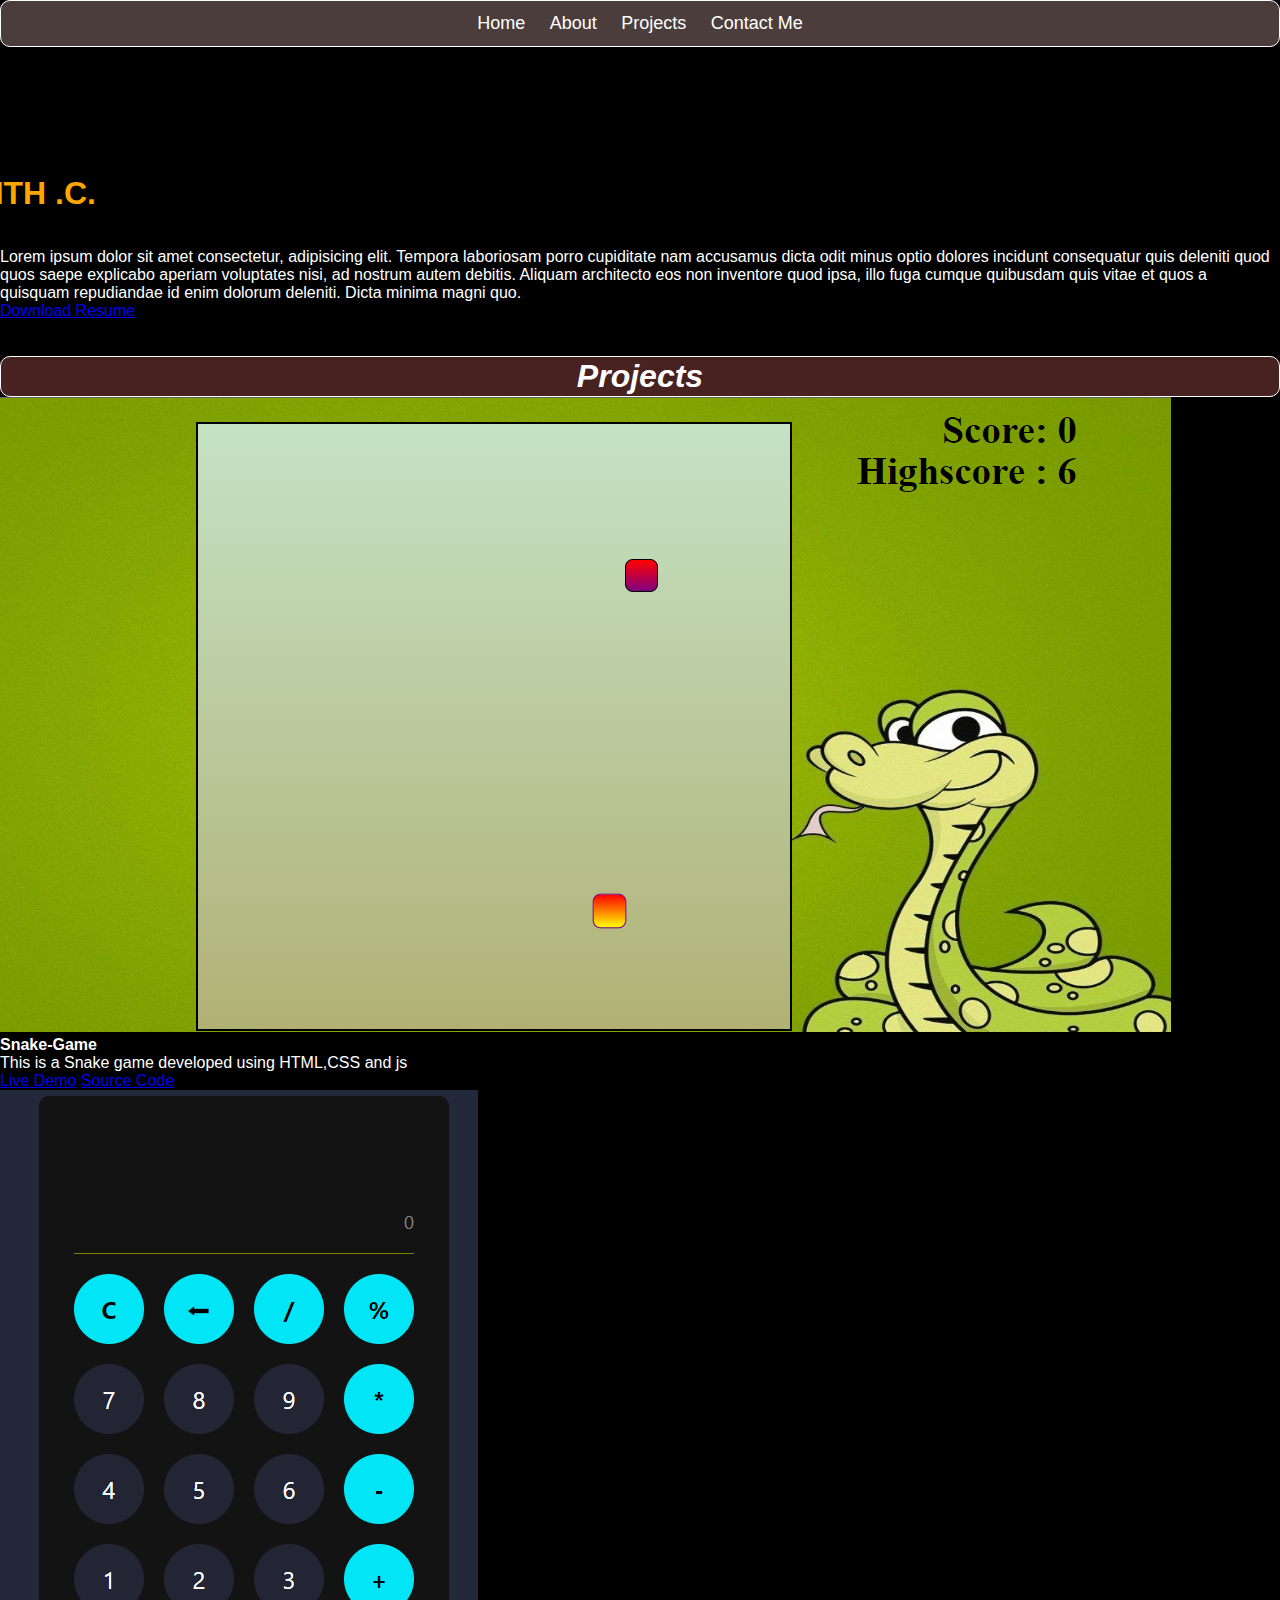
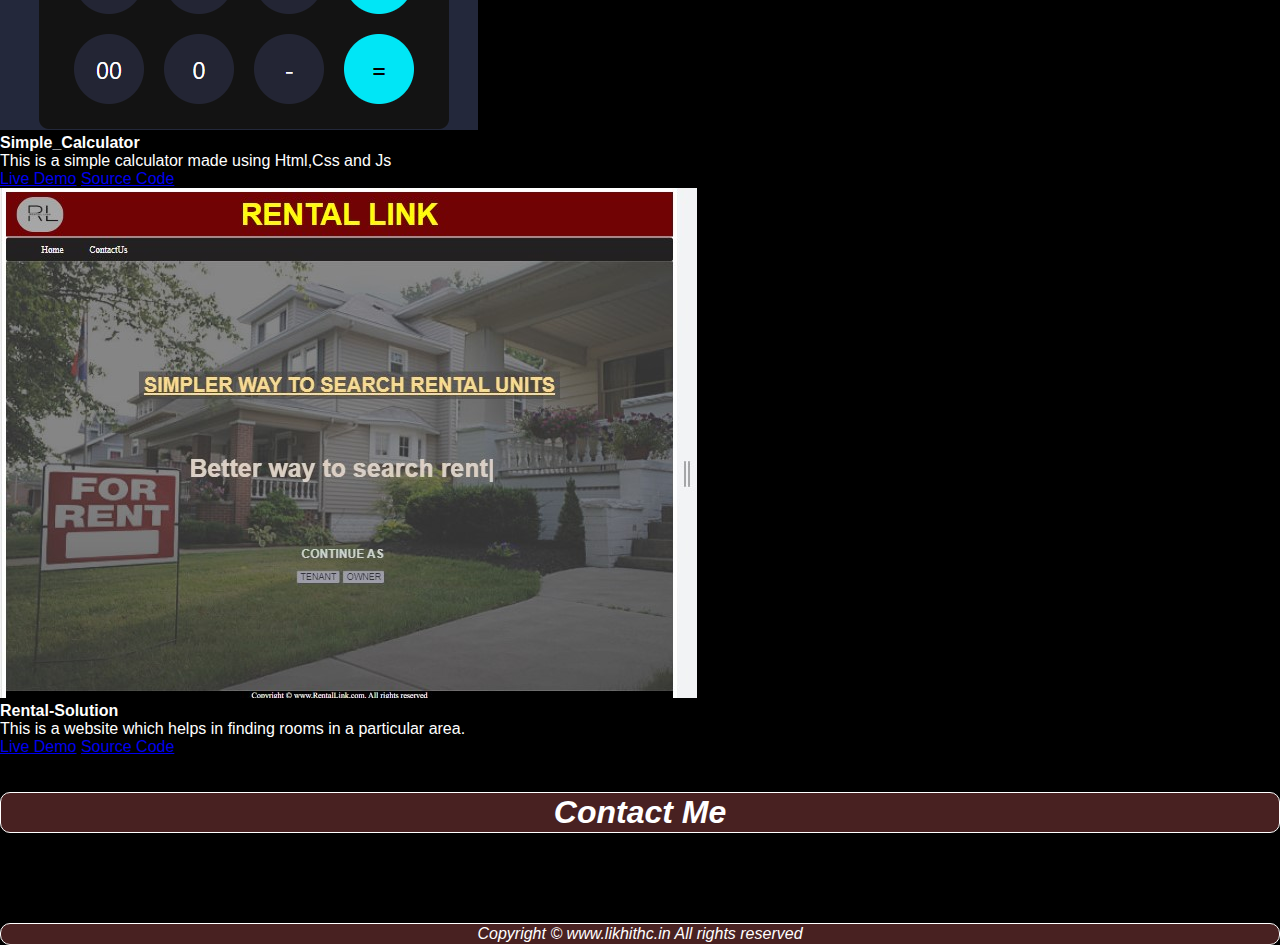
==== index.html @ 1c870bbb "My portfolio website" ====
<!DOCTYPE html>
<html lang="en">
<head>
    <meta charset="UTF-8">
    <meta http-equiv="X-UA-Compatible" content="IE=edge">
    <meta name="viewport" content="width=device-width, initial-scale=1.0">
    <title>LIKHITH.C | WEBSITE</title>
    <link href="https://cdn.jsdelivr.net/npm/bootstrap@5.3.0-alpha3/dist/css/bootstrap.min.css" rel="stylesheet" integrity="sha384-KK94CHFLLe+nY2dmCWGMq91rCGa5gtU4mk92HdvYe+M/SXH301p5ILy+dN9+nJOZ" crossorigin="anonymous">
    <link rel="stylesheet" href="https://cdnjs.cloudflare.com/ajax/libs/font-awesome/6.4.0/css/all.min.css" integrity="sha512-iecdLmaskl7CVkqkXNQ/ZH/XLlvWZOJyj7Yy7tcenmpD1ypASozpmT/E0iPtmFIB46ZmdtAc9eNBvH0H/ZpiBw==" crossorigin="anonymous" referrerpolicy="no-referrer" />
    <link rel="stylesheet" href="index.css">
    </head>
    <header>
    <div id="header" class="container-fluid">
       <nav class="nav ">
                <ul>
                    <li><a href="#">Home</a></li>
                    <li><a href="#about">About</a></li>
                    <li><a href="#projects">Projects</a></li>
                    <li><a href="#contact">Contact Me</a></li>
                </ul>
            </nav>
    </div>
    </header>
    <br>
    <br>    
    <body>
        <div class="row" id="about">
    <div class="container-fluid  col-md-4 col-lg-4 col-sm-4">
        <img class="img-fluid" id="profile-img" src="images/IMG_20230305_190207.jpg" alt="">
    </div>
    <div class="container-fluid  col-md-4 col-lg-4 col-sm-4 float-start" >    
        <h1 id="starting-line"><br><br>LIKHITH .C.<br><span class="auto-type" id="info"></span></h1>
        <br>
        <br>
        <p>Lorem ipsum dolor sit amet consectetur, adipisicing elit. Tempora laboriosam porro cupiditate nam accusamus dicta odit minus optio dolores incidunt consequatur quis deleniti quod quos saepe explicabo aperiam voluptates nisi, ad nostrum autem debitis. Aliquam architecto eos non inventore quod ipsa, illo fuga cumque quibusdam quis vitae et quos a quisquam repudiandae id enim dolorum deleniti. Dicta minima magni quo.</p>

        <a href="data/LIKHITH C resume.pdf" class="btn btn-warning" download>Download Resume</a>
    </div>
    </div>
    <br>
    <br>
    <div class="container-fluid" id="project-head">
        <h1>Projects</h1>
    </div>
    <div class="row" id="projects">
        
        <div class="card col-lg-4 p-2 border border-dark">
            <img class="img-fluid" src="images/Screenshot (134).png" alt="">
            <div class="card-body">
                <h4 class="card-title">Snake-Game</h4>
                <p class="card-text">This is a Snake game developed using HTML,CSS and js</p>
                <a href="https://likkic.github.io/Snake_Game.github.io/" class="btn btn-primary">Live Demo</a>
                <a href="https://github.com/LIKKIC/Snake_Game.github.io" class="btn btn-success float-end">Source Code</a>
            </div>
        </div>
        <div class="card col-lg-4  p-2 border border-dark">
            <img class="img-fluid" src="images/Screenshot (135).png" alt="">
            <div class="card-body">
                <h4 class="card-title">Simple_Calculator</h4>
                <p class="card-text">This is a simple calculator made using Html,Css and Js</p>
                <a href="https://likkic.github.io/SimpleCalculator.github.io/" class="btn btn-primary">Live Demo</a>
                <a href="https://github.com/LIKKIC/SimpleCalculator.github.io" class="btn btn-success float-end">Source Code</a>
            </div>
        </div>
        <div class="card col-lg-4 p-2 border border-dark">
            <img class="img-fluid" src="images/home.jpg" alt="">
            <div class="card-body">
                <h4 class="card-title">Rental-Solution</h4>
                <p class="card-text">This is a website which helps in finding rooms in a particular area.</p>
                <a href="#" class="btn btn-primary">Live Demo</a>
                <a href="https://github.com/LIKKIC/rentallink.github.io" class="btn btn-success float-end">Source Code</a>
            </div>
        </div>
    </div>
    <br>
    <br>
    <div class="container-fluid" id="contact-head"><h1>Contact Me</h1></div>
    <br>
    <br>
    <div class="row" >
        <div class="container-lg col-lg-4" id="contact">
           <a href="mailto:likhi0802@gmail.com">
                <i class="fa-solid fa-envelope fa-2xl" style="color: #f8f6f4;"></i>
            </a>
            <a href="https://www.linkedin.com/in/likhith-c-8a12b4244">
                <i class="fa-brands fa-linkedin fa-2xl" style="color: #f8f6f4;"></i>
            </a>
            <a href="https://github.com/LIKKIC">
                <i class="fa-brands fa-github fa-2xl" style="color: #f8f6f4;"></i>
            </a>
           <a href="https://instagram.com/likhi_fire?igshid=MzNlNGNkZWQ4Mg==">
                <i class="fa-brands fa-instagram fa-2xl" style="color: #f8f6f4;"></i>
            </a>
            <a href="https://www.facebook.com/lilithc.likhi?mibextid=ZbWKwL">
                <i class="fa-brands fa-facebook fa-2xl" style="color: #f8f6f4;"></i>
            </a>
        </div>
        <br>
        <br>
        <!-- <form action="https://formsubmit.co/likhi0802@gmail.com" method="POST">
            <input type="text" name="name" placeholder="Full Name" required>
            <input type="email" name="email" placeholder="Email" required>
            <textarea name="Message" cols="30" rows="10" required></textarea>
            <button type="submit">Send</button>
       </form> -->
    </div>
    <footer>
        <div class="center">
            Copyright &copy; www.likhithc.in All rights reserved
        </div>
    </footer>
    <script src="https://cdn.jsdelivr.net/npm/bootstrap@5.3.0-alpha3/dist/js/bootstrap.bundle.min.js" integrity="sha384-ENjdO4Dr2bkBIFxQpeoTz1HIcje39Wm4jDKdf19U8gI4ddQ3GYNS7NTKfAdVQSZe" crossorigin="anonymous"></script>
    <script src="https://unpkg.com/typed.js@2.0.16/dist/typed.umd.js"></script>
    <script> 
        var typed = new Typed(".auto-type",{
        strings: ["Developer.","Programmer."],
        typeSpeed:80,
        backSpeed:30,
        loop: true
    })
    </script>
</body>
</html>
---- index.css ----
*{
    margin: 0;
    padding: 0;
    font-family: Verdana, Geneva, Tahoma, sans-serif;
    box-sizing: border-box;
}
body{
    background: black;
    color: white;
}
#header{
    border: 1px solid white;
    background-color: #4c3d3d;
    padding: 2px;
    border-radius: 10px;
    /* position: fixed; */
    z-index: 1;
}
.container{
  padding: 10px 10%;
}

.nav {
    display: flex;
    align-items:center;
    justify-content: space-around;
    flex-wrap: wrap;
}

nav ul li{
    display: inline-block;
    list-style: none;
    margin: 10px 10px;
}

nav ul li a{
    color: white;
    text-decoration: none;
    font-size: 18px;
    position: relative;
}

#info {
    font-style: italic;
    justify-content: center;
    align-items: center;
    color: #ECF8F9;
}

#starting-line{
    position: relative;
    color: orange;
    right: 80px;
    width: fit-content;
}
#project-head{
    border: 1px solid white;
    background-color: #482121;
    padding: 1px;
    border-radius: 10px;
    text-align: center;
    font-style: italic;
}
#contact-head{
    border: 1px solid white;
    background-color: #482121;
    padding: 1px;
    border-radius: 10px;
    text-align: center;
    font-style: italic;
}
nav ul li a::after{
    content: '';
    width: 0;
    height: 3px;
    background: #ff004f;
    position: absolute;
    left: 0;
    bottom: -6px;
    transition: 0.5s;
}

nav ul li a:hover::after{
    width: 100%;
}

#profile-img{
    right: 200px;
    border-radius: 25px;
}

#contact a{
    position: relative;
    left: 20px;
    justify-content: center;
    height: 100px;
    width: 100px;
    /* background-color: grey; */
    border-radius: 50px;
    text-align: center;
    margin: 25px;
    /* box-shadow: 2px 8px 4px 8px white; */
}

.center {
    border: 1px solid white;
    background-color: #482121;
    padding: 1px;
    border-radius: 10px;
    text-align: center;
    font-style: italic;
}
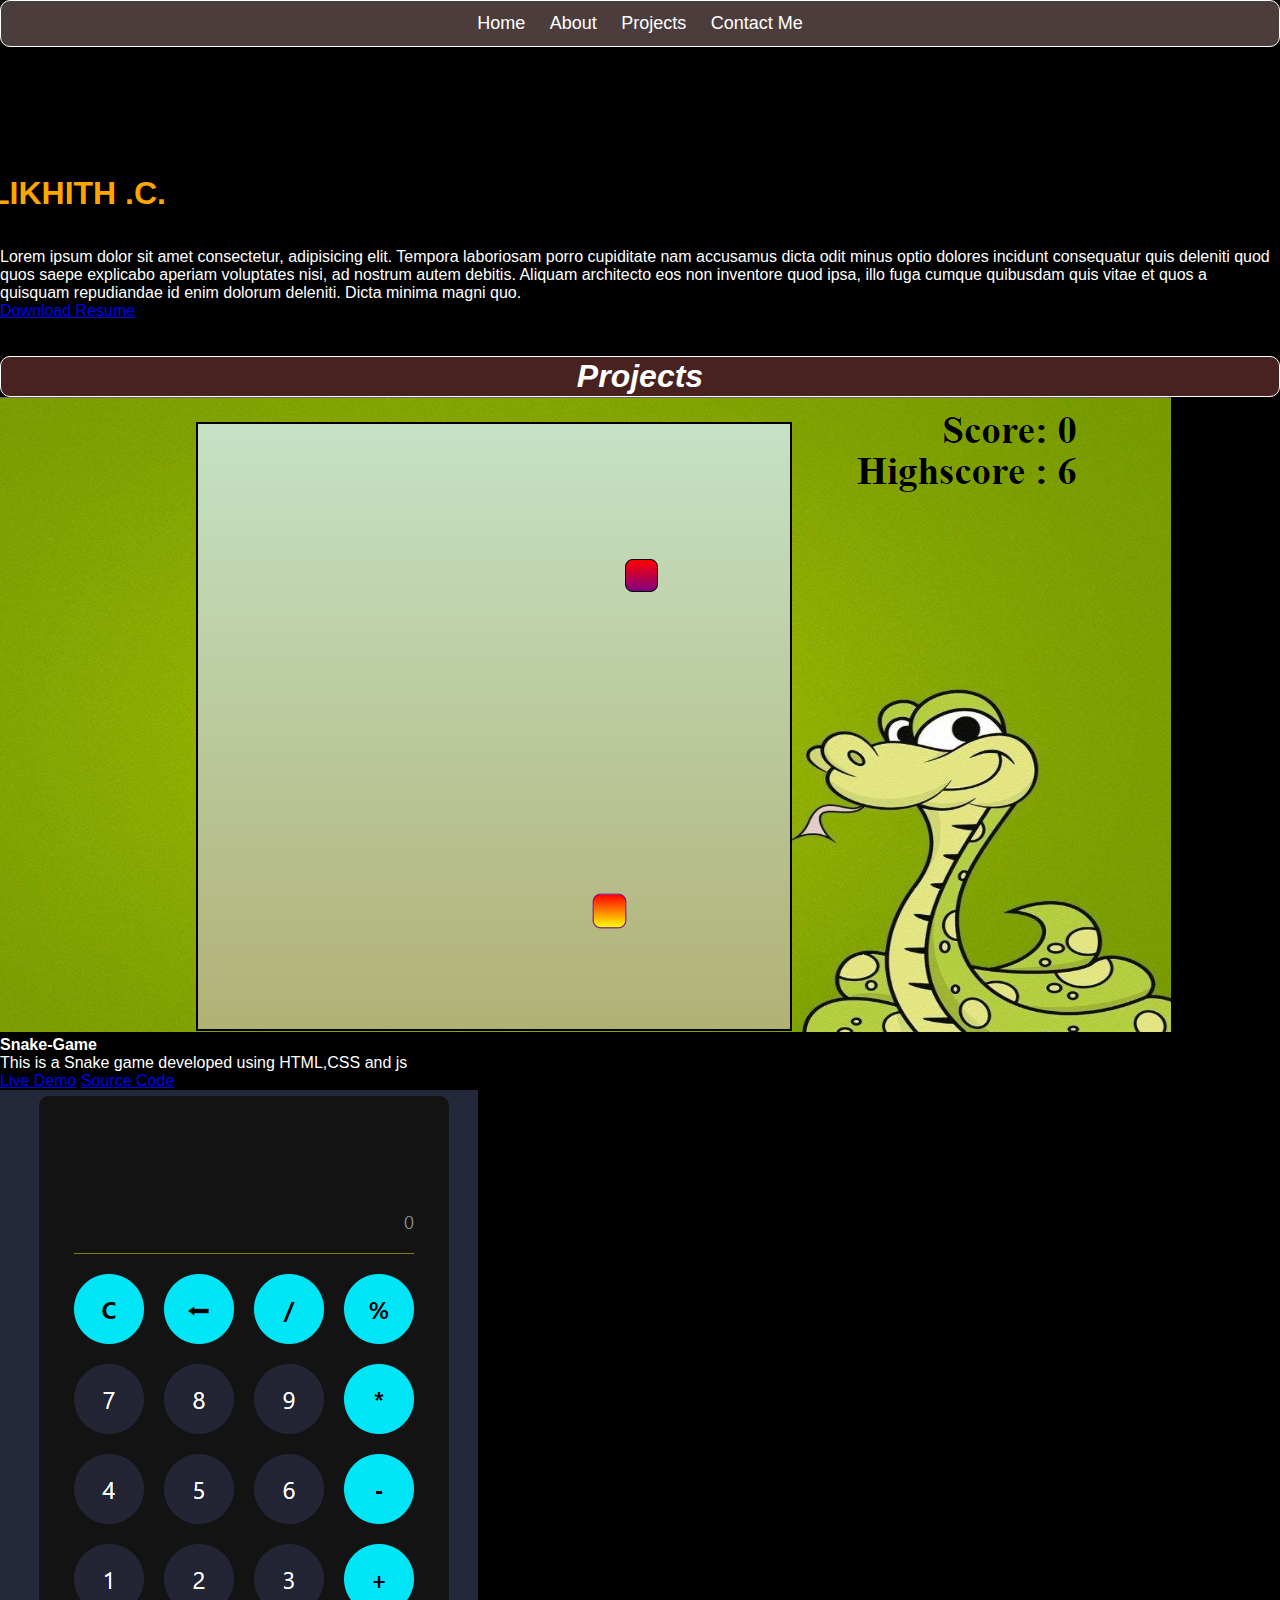
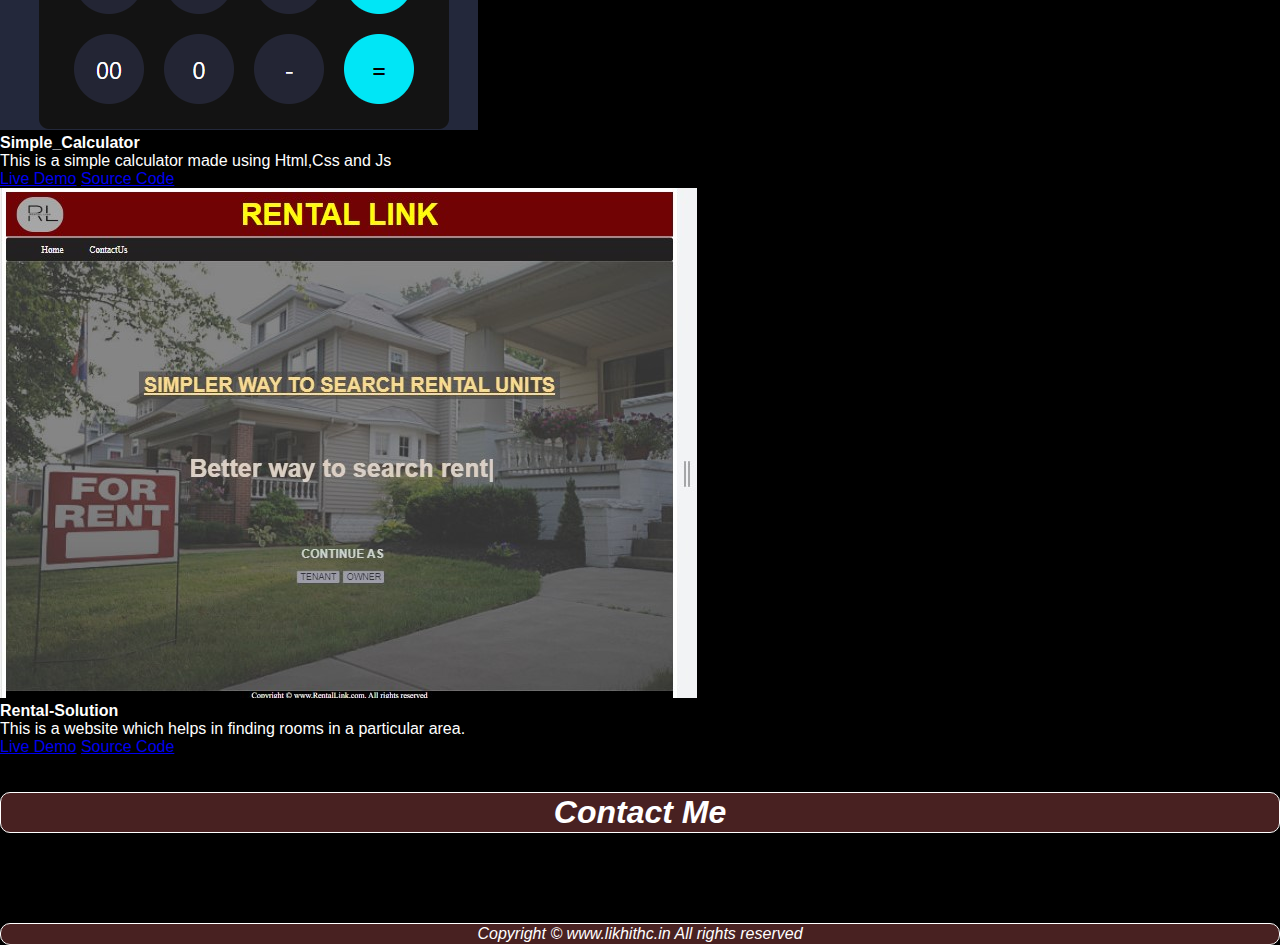
==== commit 5051f68a: "Update index.html" ====
--- a/index.html
+++ b/index.html
@@ -8,6 +8,7 @@
     <link href="https://cdn.jsdelivr.net/npm/bootstrap@5.3.0-alpha3/dist/css/bootstrap.min.css" rel="stylesheet" integrity="sha384-KK94CHFLLe+nY2dmCWGMq91rCGa5gtU4mk92HdvYe+M/SXH301p5ILy+dN9+nJOZ" crossorigin="anonymous">
     <link rel="stylesheet" href="https://cdnjs.cloudflare.com/ajax/libs/font-awesome/6.4.0/css/all.min.css" integrity="sha512-iecdLmaskl7CVkqkXNQ/ZH/XLlvWZOJyj7Yy7tcenmpD1ypASozpmT/E0iPtmFIB46ZmdtAc9eNBvH0H/ZpiBw==" crossorigin="anonymous" referrerpolicy="no-referrer" />
     <link rel="stylesheet" href="index.css">
+    <link rel="stylesheet" media="screen and (max-width: 560px)" href="phone.css">
     </head>
     <header>
     <div id="header" class="container-fluid">
@@ -120,4 +121,4 @@
     })
     </script>
 </body>
-</html>+</html>
--- a/index.css
+++ b/index.css
@@ -50,7 +50,7 @@
 #starting-line{
     position: relative;
     color: orange;
-    right: 80px;
+    right: 10px;
     width: fit-content;
 }
 #project-head{
@@ -109,4 +109,4 @@
     border-radius: 10px;
     text-align: center;
     font-style: italic;
-}+}
--- a/phone.css
+++ b/phone.css
@@ -0,0 +1,6 @@
+#starting-line{
+    position: relative;
+    color: orange;
+    right: -61px;
+    width: fit-content;
+}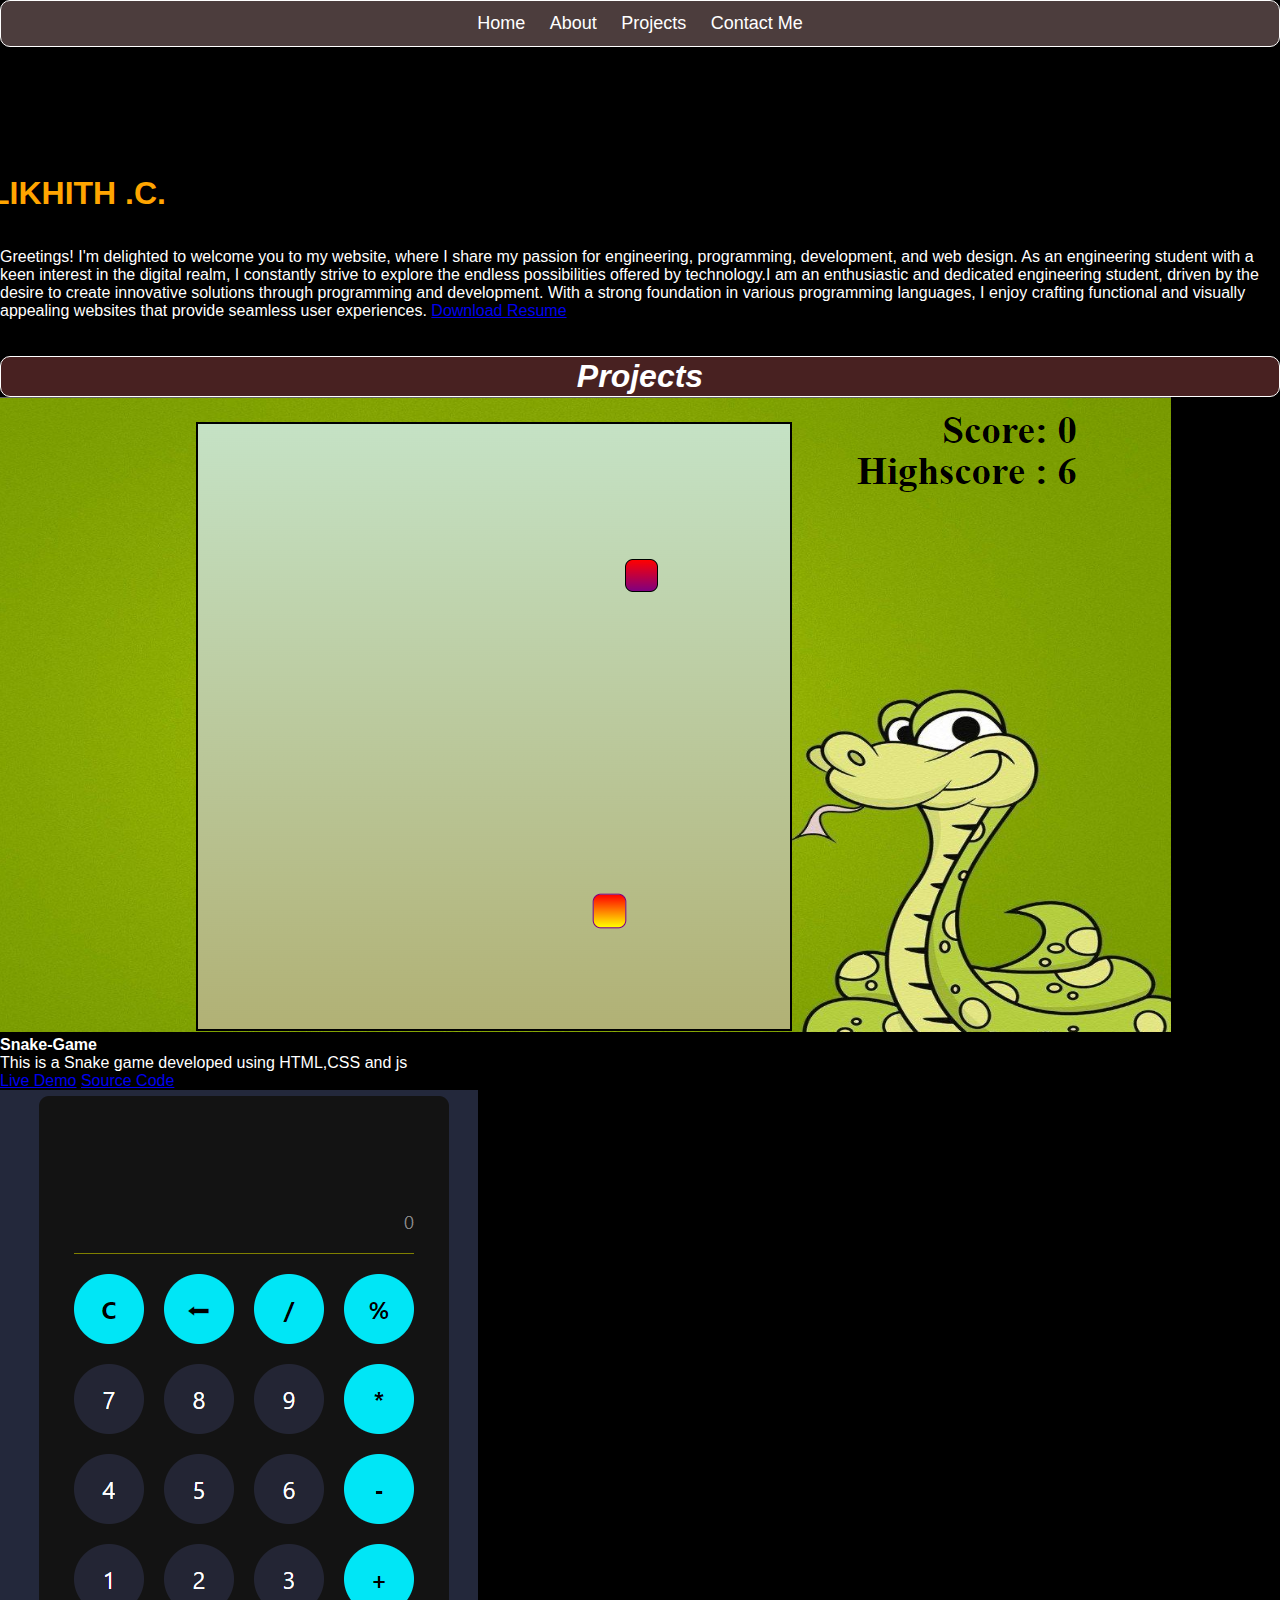
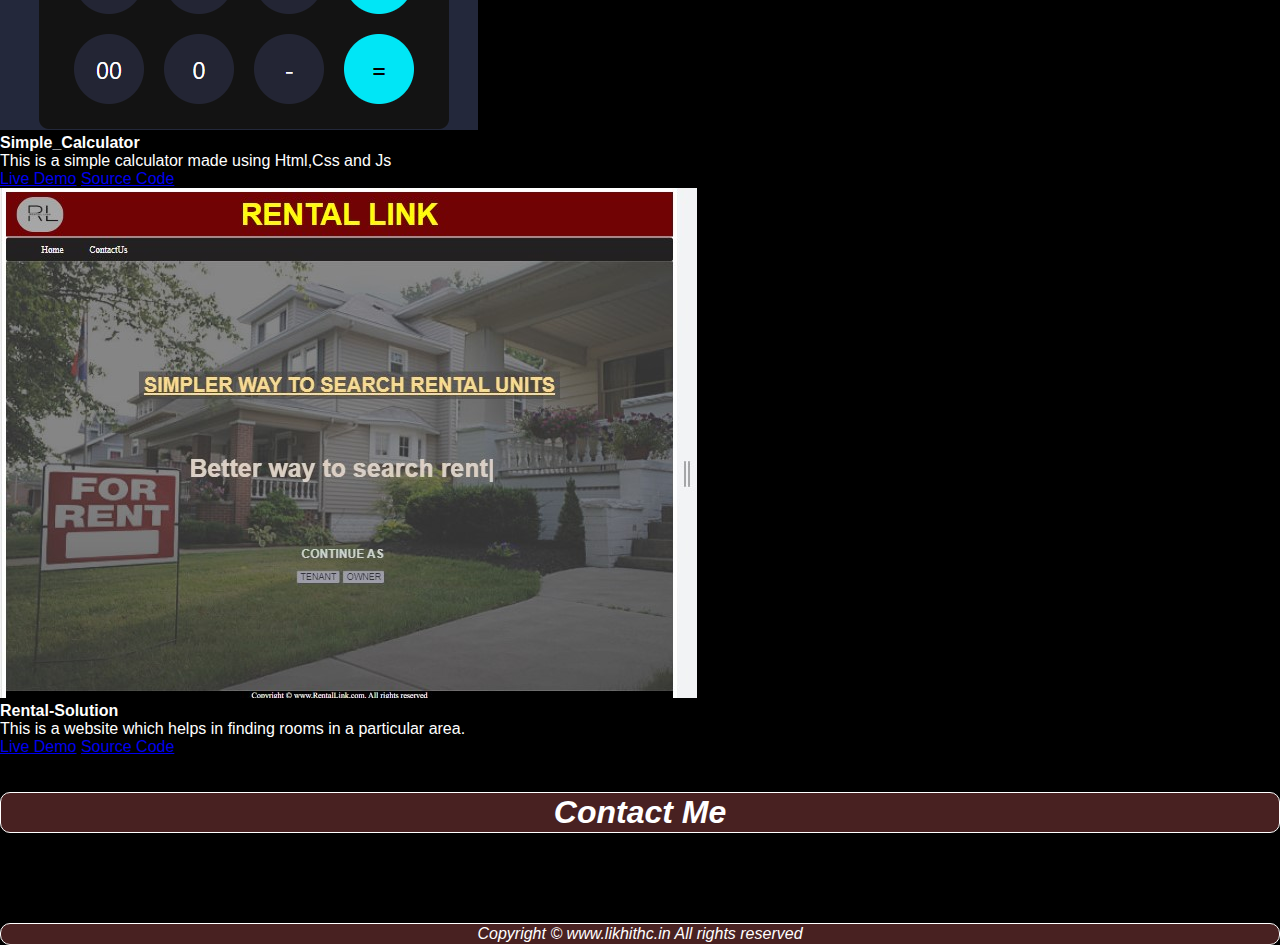
==== commit 1ba9bfca: "Update index.html" ====
--- a/index.html
+++ b/index.html
@@ -33,9 +33,7 @@
         <h1 id="starting-line"><br><br>LIKHITH .C.<br><span class="auto-type" id="info"></span></h1>
         <br>
         <br>
-        <p>Lorem ipsum dolor sit amet consectetur, adipisicing elit. Tempora laboriosam porro cupiditate nam accusamus dicta odit minus optio dolores incidunt consequatur quis deleniti quod quos saepe explicabo aperiam voluptates nisi, ad nostrum autem debitis. Aliquam architecto eos non inventore quod ipsa, illo fuga cumque quibusdam quis vitae et quos a quisquam repudiandae id enim dolorum deleniti. Dicta minima magni quo.</p>
-
-        <a href="data/LIKHITH C resume.pdf" class="btn btn-warning" download>Download Resume</a>
+        <p>Greetings! I'm delighted to welcome you to my website, where I share my passion for engineering, programming, development, and web design. As an engineering student with a keen interest in the digital realm, I constantly strive to explore the endless possibilities offered by technology.I am an enthusiastic and dedicated engineering student, driven by the desire to create innovative solutions through programming and development. With a strong foundation in various programming languages, I enjoy crafting functional and visually appealing websites that provide seamless user experiences. <a href="data/LIKHITH C resume.pdf" class="btn btn-warning" download>Download Resume</a>
     </div>
     </div>
     <br>
